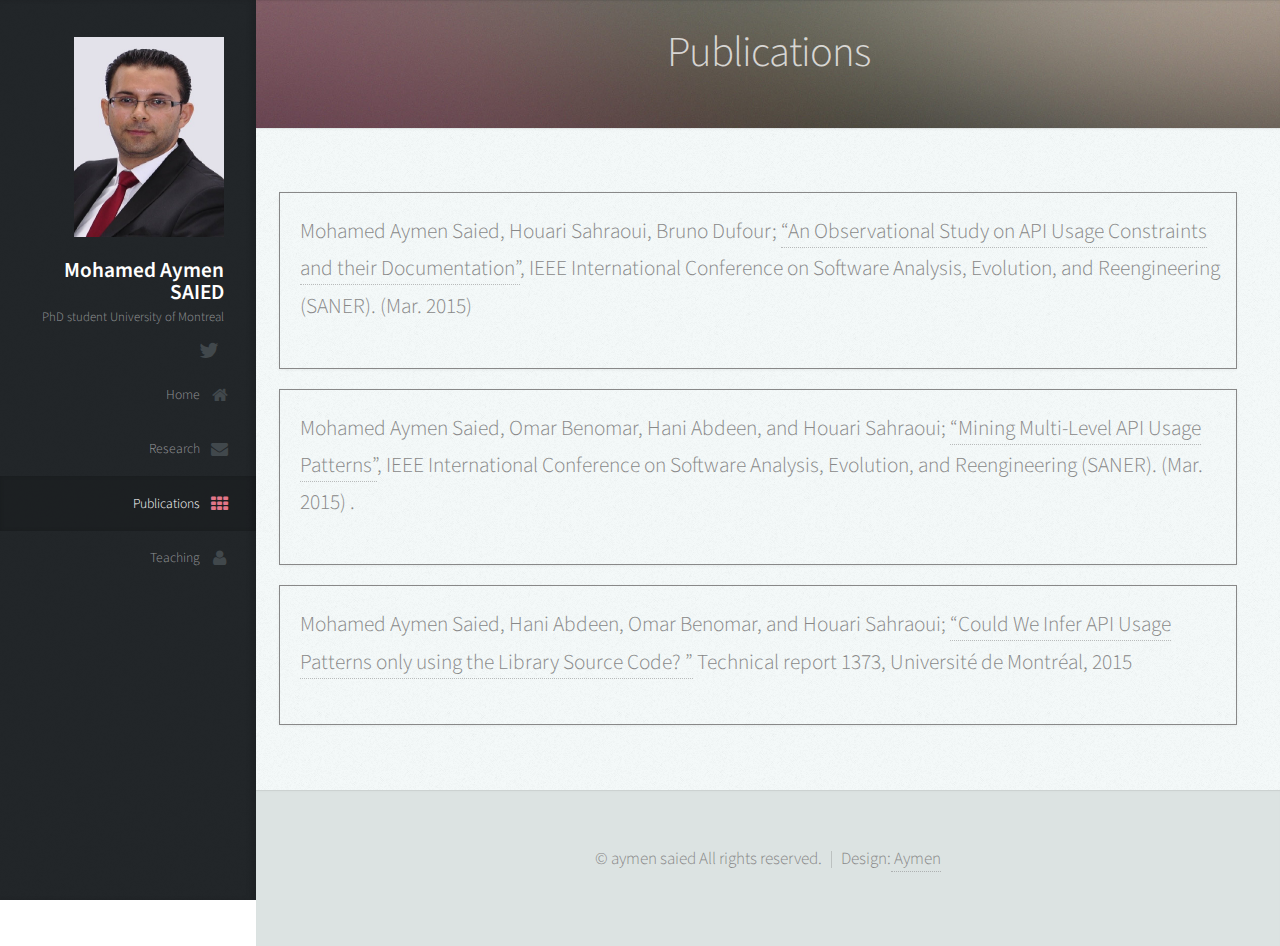
==== publications.html @ fec2c0a1 "test web v1" ====
<!DOCTYPE HTML>
<html>
	<head>
		<title>Mohamed Aymen SAIED</title>
		<meta http-equiv="content-type" content="text/html; charset=utf-8" />
		<meta name="description" content="" />
		<meta name="keywords" content="" />
		<!--[if lte IE 8]><script src="css/ie/html5shiv.js"></script><![endif]-->
		<script src="js/jquery.min.js"></script>
		<script src="js/jquery.scrolly.min.js"></script>
		<script src="js/jquery.scrollzer.min.js"></script>
		<script src="js/skel.min.js"></script>
		<script src="js/skel-layers.min.js"></script>
		<script src="js/init.js"></script>
		<noscript>
			<link rel="stylesheet" href="css/skel.css" />
			<link rel="stylesheet" href="css/style.css" />
			<link rel="stylesheet" href="css/style-wide.css" />
		</noscript>
		<!--[if lte IE 9]><link rel="stylesheet" href="css/ie/v9.css" /><![endif]-->
		<!--[if lte IE 8]><link rel="stylesheet" href="css/ie/v8.css" /><![endif]-->
	</head>
	<body>

		<!-- Header -->
			<div id="header" class="skel-layers-fixed">

				<div class="top">

					<!-- Logo -->
						<div id="logo">
							<div class="image avatar48"><img src="images/avatar.jpg" alt="" /></div>
							<h1 id="title">Mohamed Aymen SAIED</h1>
							<p>PhD student University of Montreal </p>
							<div style="padding-top:10px">
							<ul class="icons">
								<li style="float:right;"> <a class="icon fa-twitter" href="https://twitter.com/aymen_saied?lang=fr" target="_blank" ></a></li> 
							</ul>
							</div>
						</div>

					<!-- Nav -->

						<nav id="nav">
					
							<ul>
								<li><a href="Home.html" id="top-link" class="skel-layers-ignoreHref"><span class="icon fa-home">Home</span></a></li>
								<li><a href="research.html" id="contact-link" class="skel-layers-ignoreHref"><span class="icon fa-envelope">Research</span></a></li>
								<li><a href="publications.html" id="portfolio-link" class="active"><span class="icon fa-th">Publications</span></a></li>
								<li><a href="teaching.html" id="about-link" class="skel-layers-ignoreHref"><span class="icon fa-user">Teaching</span></a></li>

							</ul>
						</nav>
					
				</div>
				
			
			
			</div>

		<!-- Main -->
			<div id="main">

				<!-- Intro -->
					<section id="top" class="one dark cover">
						<div class="container">

							<header>
								<h2 class="alt">Publications</h2>
								</p>
							</header>
							
						</div>
					</section>
				<!-- Portfolio -->
					<section id="portfolio" class="two">
						<div class="container">
					
												
						<div class="row">	
							<article class="item" style="text-align:left">
										
								<div>
									<p>Mohamed Aymen Saied, Houari Sahraoui, Bruno Dufour; <a href="http://www-ens.iro.umontreal.ca/~saiedmoh/papers/saner15main-API-Constraints.pdf" target="_blank" >“An Observational Study on API Usage Constraints and their Documentation”</a>, IEEE International Conference on Software Analysis, Evolution, and Reengineering (SANER). (Mar. 2015)</p>
								</div>
							</article>
							<article class="item" style="text-align:left">
										
								<div>
									<p>Mohamed Aymen Saied, Omar Benomar, Hani Abdeen, and Houari Sahraoui; <a href="http://www-ens.iro.umontreal.ca/~saiedmoh/papers/saner15main-Multi-levelAPIUsagePatterns.pdf" target="_blank" >“Mining Multi-Level API Usage Patterns”</a>, IEEE International Conference on Software Analysis, Evolution, and Reengineering (SANER). (Mar. 2015) .</p>
								</div>
							</article>
							<article class="item" style="text-align:left">
										
								<div>
									<p>Mohamed Aymen Saied, Hani Abdeen, Omar Benomar, and Houari Sahraoui; <a href="http://www-ens.iro.umontreal.ca/~saiedmoh/papers/NCBUPM.pdf" target="_blank" >“Could We Infer API Usage Patterns only using the Library Source Code? ”</a> Technical report 1373, Université de Montréal, 2015</p>
								</div>
							</article>
													

						</div>

						</div>
					</section>
			
							
			</div>

<!-- Footer -->
			<div id="footer">
				
				<!-- Copyright -->
					<ul class="copyright">
						<li>&copy; aymen saied All rights reserved.</li><li>Design:<a href="http://www-etud.iro.umontreal.ca/~saiedmoh/homepage/home.html"> Aymen</a></li>
					</ul>
				
			</div>

	</body>
</html>
---- css/skel.css ----
/* Resets (http://meyerweb.com/eric/tools/css/reset/ | v2.0 | 20110126 | License: none (public domain)) */

	html,body,div,span,applet,object,iframe,h1,h2,h3,h4,h5,h6,p,blockquote,pre,a,abbr,acronym,address,big,cite,code,del,dfn,em,img,ins,kbd,q,s,samp,small,strike,strong,sub,sup,tt,var,b,u,i,center,dl,dt,dd,ol,ul,li,fieldset,form,label,legend,table,caption,tbody,tfoot,thead,tr,th,td,article,aside,canvas,details,embed,figure,figcaption,footer,header,hgroup,menu,nav,output,ruby,section,summary,time,mark,audio,video{margin:0;padding:0;border:0;font-size:100%;font:inherit;vertical-align:baseline;}article,aside,details,figcaption,figure,footer,header,hgroup,menu,nav,section{display:block;}body{line-height:1;}ol,ul{list-style:none;}blockquote,q{quotes:none;}blockquote:before,blockquote:after,q:before,q:after{content:'';content:none;}table{border-collapse:collapse;border-spacing:0;}body{-webkit-text-size-adjust:none}

/* Box Model */

	*, *:before, *:after {
		-moz-box-sizing: border-box;
		-webkit-box-sizing: border-box;
		box-sizing: border-box;
	}

/* Container */

	.container {
		margin-left: auto;
		margin-right: auto;

		/* width: (containers) */
		width: 1200px;
	}

	/* Modifiers */

		/* 125% */
			.container.\31 25\25 {
				width: 100%;

				/* max-width: (containers * 1.25) */
				max-width: 1500px;

				/* min-width: (containers) */
				min-width: 1200px;
			}

		/* 75% */
			.container.\37 5\25 {

				/* width: (containers * 0.75) */
				width: 900px;

			}

		/* 50% */
			.container.\35 0\25 {

				/* width: (containers * 0.50) */
				width: 600px;

			}

		/* 25% */
			.container.\32 5\25 {

				/* width: (containers * 0.25) */
				width: 300px;

			}

/* Grid */

	.row {
		border-bottom: solid 1px transparent;
	}

	.row > * {
		float: left;
	}

	.row:after, .row:before {
		content: '';
		display: block;
		clear: both;
		height: 0;
	}

	.row.uniform > * > :first-child {
		margin-top: 0;
	}

	.row.uniform > * > :last-child {
		margin-bottom: 0;
	}

	/* Gutters */

		/* Normal */

			.row > * {
				/* padding: (gutters.horizontal) 0 0 (gutters.vertical) */
				padding: 40px 0 0 40px;
			}

			.row {
				/* margin: -(gutters.horizontal) 0 -1px -(gutters.vertical) */
				margin: -40px 0 -1px -40px;
			}

			.row.uniform > * {
				/* padding: (gutters.vertical) 0 0 (gutters.vertical) */
				padding: 40px 0 0 40px;
			}

			.row.uniform {
				/* margin: -(gutters.vertical) 0 -1px -(gutters.vertical) */
				margin: -40px 0 -1px -40px;
			}

		/* 200% */

			.row.\32 00\25 > * {
				/* padding: (gutters.horizontal) 0 0 (gutters.vertical) */
				padding: 80px 0 0 80px;
			}

			.row.\32 00\25 {
				/* margin: -(gutters.horizontal) 0 -1px -(gutters.vertical) */
				margin: -80px 0 -1px -80px;
			}

			.row.uniform.\32 00\25 > * {
				/* padding: (gutters.vertical) 0 0 (gutters.vertical) */
				padding: 80px 0 0 80px;
			}

			.row.uniform.\32 00\25 {
				/* margin: -(gutters.vertical) 0 -1px -(gutters.vertical) */
				margin: -80px 0 -1px -80px;
			}

		/* 150% */

			.row.\31 50\25 > * {
				/* padding: (gutters.horizontal) 0 0 (gutters.vertical) */
				padding: 60px 0 0 60px;
			}

			.row.\31 50\25 {
				/* margin: -(gutters.horizontal) 0 -1px -(gutters.vertical) */
				margin: -60px 0 -1px -60px;
			}

			.row.uniform.\31 50\25 > * {
				/* padding: (gutters.vertical) 0 0 (gutters.vertical) */
				padding: 60px 0 0 60px;
			}

			.row.uniform.\31 50\25 {
				/* margin: -(gutters.vertical) 0 -1px -(gutters.vertical) */
				margin: -60px 0 -1px -60px;
			}

		/* 50% */

			.row.\35 0\25 > * {
				/* padding: (gutters.horizontal) 0 0 (gutters.vertical) */
				padding: 20px 0 0 20px;
			}

			.row.\35 0\25 {
				/* margin: -(gutters.horizontal) 0 -1px -(gutters.vertical) */
				margin: -20px 0 -1px -20px;
			}

			.row.uniform.\35 0\25 > * {
				/* padding: (gutters.vertical) 0 0 (gutters.vertical) */
				padding: 20px 0 0 20px;
			}

			.row.uniform.\35 0\25 {
				/* margin: -(gutters.vertical) 0 -1px -(gutters.vertical) */
				margin: -20px 0 -1px -20px;
			}

		/* 25% */

			.row.\32 5\25 > * {
				/* padding: (gutters.horizontal) 0 0 (gutters.vertical) */
				padding: 10px 0 0 10px;
			}

			.row.\32 5\25 {
				/* margin: -(gutters.horizontal) 0 -1px -(gutters.vertical) */
				margin: -10px 0 -1px -10px;
			}

			.row.uniform.\32 5\25 > * {
				/* padding: (gutters.vertical) 0 0 (gutters.vertical) */
				padding: 10px 0 0 10px;
			}

			.row.uniform.\32 5\25 {
				/* margin: -(gutters.vertical) 0 -1px -(gutters.vertical) */
				margin: -10px 0 -1px -10px;
			}

		/* 0% */

			.row.\30 \25 > * {
				padding: 0;
			}

			.row.\30 \25 {
				margin: 0 0 -1px 0;
			}

	/* Cells */

		.\31 2u, .\31 2u\24 { width: 100%; clear: none; margin-left: 0; }
		.\31 1u, .\31 1u\24 { width: 91.6666666667%; clear: none; margin-left: 0; }
		.\31 0u, .\31 0u\24 { width: 83.3333333333%; clear: none; margin-left: 0; }
		.\39 u, .\39 u\24 { width: 75%; clear: none; margin-left: 0; }
		.\38 u, .\38 u\24 { width: 66.6666666667%; clear: none; margin-left: 0; }
		.\37 u, .\37 u\24 { width: 58.3333333333%; clear: none; margin-left: 0; }
		.\36 u, .\36 u\24 { width: 50%; clear: none; margin-left: 0; }
		.\35 u, .\35 u\24 { width: 41.6666666667%; clear: none; margin-left: 0; }
		.\34 u, .\34 u\24 { width: 33.3333333333%; clear: none; margin-left: 0; }
		.\33 u, .\33 u\24 { width: 25%; clear: none; margin-left: 0; }
		.\32 u, .\32 u\24 { width: 16.6666666667%; clear: none; margin-left: 0; }
		.\31 u, .\31 u\24 { width: 8.3333333333%; clear: none; margin-left: 0; }

		.\31 2u\24 + *,
		.\31 1u\24 + *,
		.\31 0u\24 + *,
		.\39 u\24 + *,
		.\38 u\24 + *,
		.\37 u\24 + *,
		.\36 u\24 + *,
		.\35 u\24 + *,
		.\34 u\24 + *,
		.\33 u\24 + *,
		.\32 u\24 + *,
		.\31 u\24 + * {
			clear: left;
		}

		.\-11u { margin-left: 91.6666666667% }
		.\-10u { margin-left: 83.3333333333% }
		.\-9u { margin-left: 75% }
		.\-8u { margin-left: 66.6666666667% }
		.\-7u { margin-left: 58.3333333333% }
		.\-6u { margin-left: 50% }
		.\-5u { margin-left: 41.6666666667% }
		.\-4u { margin-left: 33.3333333333% }
		.\-3u { margin-left: 25% }
		.\-2u { margin-left: 16.6666666667% }
		.\-1u { margin-left: 8.3333333333% }
---- css/style.css ----
@charset 'UTF-8';
@import url("font-awesome.min.css");
@import url("http://fonts.googleapis.com/css?family=Source+Sans+Pro:300,300italic,400,600");

/*
	Prologue by HTML5 UP
	html5up.net | @n33co
	Free for personal and commercial use under the CCA 3.0 license (html5up.net/license)
*/

/*********************************************************************************/
/* Basic                                                                         */
/*********************************************************************************/

	body
	{
		background: #fff;
	}

		body.is-loading *
		{
			-moz-transition: none !important;
			-webkit-transition: none !important;
			-o-transition: none !important;
			-ms-transition: none !important;
			transition: none !important;
			-moz-animation: none !important;
			-webkit-animation: none !important;
			-o-animation: none !important;
			-ms-animation: none !important;
			animation: none !important;
		}

	body,input,textarea,select
	{
		font-family: 'Source Sans Pro', sans-serif;
		font-size: 19pt;
		font-weight: 300;
		line-height: 1.75em;
		color: #888;
	}

	h1,h2,h3,h4,h5,h6
	{
		font-weight: 300;
		color: #666;
		line-height: 1.5em;
	}
	
		h1 a, h2 a, h3 a, h4 a, h5 a, h6 a
		{
			color: inherit;
			text-decoration: none;
		}

		h1 strong, h2 strong, h3 strong, h4 strong, h5 strong, h6 strong
		{
			color: #333;
		}
		
		h2
		{
			font-size: 2em;
			letter-spacing: -1px;
		}
		
			h2.alt
			{
				color: #888;
			}
			
			h2.alt strong
			{
				color: #666;
			}

		h3
		{
			font-size: 1.5em;
		}

	header
	{
		margin: 0 0 2em 0;
	}

		header > p
		{
			margin: 1em 0 0 0;
		}

	footer
	{
		margin: 2em 0 0 0;
	}

	strong, b
	{
		font-weight: 300;
		color: #666;
	}
	
	em, i
	{
		font-style: italic;
	}

	a
	{
		text-decoration: none;
		color: inherit;
		border-bottom: dotted 1px rgba(128,128,128,0.5);
		-moz-transition: color 0.35s ease-in-out, border-bottom-color 0.35s ease-in-out;
		-webkit-transition: color 0.35s ease-in-out, border-bottom-color 0.35s ease-in-out;
		-o-transition: color 0.35s ease-in-out, border-bottom-color 0.35s ease-in-out;
		-ms-transition: color 0.35s ease-in-out, border-bottom-color 0.35s ease-in-out;
		transition: color 0.35s ease-in-out, border-bottom-color 0.35s ease-in-out;
		outline: 0;
	}

		a:hover
		{
			color: #E27689;
			border-bottom-color: rgba(255,255,255,0);
		}

	sub
	{
		position: relative;
		top: 0.5em;
		font-size: 0.8em;
	}
	
	sup
	{
		position: relative;
		top: -0.5em;
		font-size: 0.8em;
	}
	
	hr
	{
		border: 0;
		border-top: solid 1px #ddd;
	}
	
	blockquote
	{
		border-left: solid 0.5em #ddd;
		padding: 1em 0 1em 2em;
		font-style: italic;
	}
	
	p, ul, ol, dl, table
	{
		margin-bottom: 2em;
	}

	br.clear
	{
		clear: both;
	}

	/* Sections/Article */
	
		section,
		article
		{
			margin-bottom: 3em;
		}
		
			section > :last-child,
			article > :last-child,
			section > .container > :last-child,
			article > .container > :last-child
			{
				margin-bottom: 0;
			}

			section:last-child,
			article:last-child
			{
				margin-bottom: 0;
			}

			.row > section,
			.row > article
			{
				margin-bottom: 0;
			}

	/* Image */

		.image
		{
			display: inline-block;
			border: 0;
		}
		
			.image img
			{
				display: block;
				width: 100%;
			}
			
			.image.avatar48
			{
				width: 150px;
				height: 200px;
				background: #f00;
			}
			
				.image.avatar48 img
				{
					width: 150px;
					height: 200px;
				}

			.image.fit
			{
				display: block;
				width: 100%;
			}
			
			.image.featured
			{
				display: block;
				width: 100%;
				height: 30%;
				margin: 0 0 2em 0;
			}
			
			.image.left
			{
				float: left;
				margin: 0 2em 2em 0;
			}
			
			.image.centered
			{
				display: block;
				margin: 0 0 2em 0;
			}

				.image.centered img
				{
					margin: 0 auto;
					width: auto;
				}

	/* List */

		ul
		{
		}

			ul.default
			{
				list-style: disc;
				padding-left: 1em;
			}
			
				ul.default li
				{
					padding-left: 0.5em;
				}		

			ul.icons
			{
				cursor: default;
			}	
			
				ul.icons li
				{
					display: inline-block;
				}
				
					ul.icons a
					{
						display: inline-block;
						width: 2em;
						height: 2em;
						line-height: 2em;
						text-align: center;
						border: 0;
					}

		ol
		{
		}
		
			ol.default
			{
				list-style: decimal;
				padding-left: 1.25em;
			}

				ol.default li
				{
					padding-left: 0.25em;
				}

	/* Form */

		form
		{
		}
		
			form label
			{
				display: block;
				text-align: left;
				margin-bottom: 0.5em;
			}
		
			form input[type="text"],
			form input[type="email"],
			form input[type="password"],
			form select,
			form textarea
			{
				position: relative;
				-webkit-appearance: none;
				display: block;
				border: 0;
				outline: 0;
				background: #fff;
				background: rgba(255,255,255,0.75);
				width: 100%;
				border-radius: 0.35em;
				padding: 0.75em 1em 0.75em 1em;
				box-shadow: inset 0 0.1em 0.1em 0 rgba(0,0,0,0.05);
				border: solid 1px rgba(0,0,0,0.15);
				-moz-transition: all 0.35s ease-in-out;
				-webkit-transition: all 0.35s ease-in-out;
				-o-transition: all 0.35s ease-in-out;
				-ms-transition: all 0.35s ease-in-out;
				transition: all 0.35s ease-in-out;
			}

				form input[type="text"],
				form input[type="email"],
				form input[type="password"],
				form select
				{
					line-height: 1.25em;
				}

				form input[type="text"]:focus,
				form input[type="email"]:focus,
				form input[type="password"]:focus,
				form select:focus,
				form textarea:focus
				{
					box-shadow: 0 0 2px 1px #8ebebc;
					background: #fff;
				}
				
				form textarea
				{
					min-height: 14em;
				}

				form .formerize-placeholder
				{
					color: #555 !important;
				}

				form ::-webkit-input-placeholder
				{
					color: #555 !important;
				}

				form :-moz-placeholder
				{
					color: #555 !important;
				}

				form ::-moz-placeholder
				{
					color: #555 !important;
				}

				form :-ms-input-placeholder
				{
					color: #555 !important;
				}

				form ::-moz-focus-inner
				{
					border: 0;
				}
			
	/* Table */
	
		table
		{
			width: 100%;
		}
		
			table.default
			{
				width: 100%;
				text-align: left;
			}
			
				table.default tbody tr:nth-child(2n+2)
				{
					background: #f4f4f4;
				}
				
				table.default td
				{
					padding: 0.5em 1em 0.5em 1em;
				}
				
				table.default th
				{
					text-align: left;
					padding: 0.5em 1em 0.5em 1em;
					color: #fff;
					background: #222729 url('images/overlay.png');
				}
			
				table.default thead
				{
					background: #444;
					color: #fff;
				}
				
				table.default tfoot
				{
					background: #eee;
				}
				
				table.default tbody
				{
				}

	/* Button */
		
		input[type="button"],
		input[type="submit"],
		input[type="reset"],
		.button
		{
			position: relative;
			display: inline-block;
			border-radius: 0.35em;
			color: #fff !important;
			text-decoration: none;
			padding: 0.2em 1.5em 0.2em 1.5em;
			background-color: #8ebebc;
			border: 0;
			cursor: pointer;
			background-image: -moz-linear-gradient(top, rgba(0,0,0,0), rgba(0,0,0,0.15)), url('images/overlay.png');
			background-image: -webkit-linear-gradient(top, rgba(0,0,0,0), rgba(0,0,0,0.15)), url('images/overlay.png');
			background-image: -o-linear-gradient(top, rgba(0,0,0,0), rgba(0,0,0,0.15)), url('images/overlay.png');
			background-image: -ms-linear-gradient(top, rgba(0,0,0,0), rgba(0,0,0,0.15)), url('images/overlay.png');
			background-image: linear-gradient(top, rgba(0,0,0,0), rgba(0,0,0,0.15)), url('images/overlay.png');			
			-moz-transition: background-color 0.35s ease-in-out;
			-webkit-transition: background-color 0.35s ease-in-out;
			-o-transition: background-color 0.35s ease-in-out;
			-ms-transition: background-color 0.35s ease-in-out;
			transition: background-color 0.35s ease-in-out;
		}

			input[type="button"]:hover,
			input[type="submit"]:hover,
			input[type="reset"]:hover,
			.button:hover
			{
				background-color: #9ececc;
			}
			
			input[type="button"]:active,
			input[type="submit"]:active,
			input[type="reset"]:active,
			.button:active
			{
				background-color: #7eaeac;
			}
		
	/* Item */
	
		.item
		{
			box-shadow: 0 0.05em 0.15em 0 rgba(0,0,0,0.05);
			margin-bottom: 40px;
		}
		
			.item header
			{
				background: #fff;
				margin: 0;
				padding: 1em 0 1em 0;
				font-size: 0.8em;
			}

				.item header h3
				{
					font-size: 1em;
				}

/*********************************************************************************/
/* Icons                                                                         */
/*********************************************************************************/

	.icon {
		text-decoration: none;
	}

		.icon:before {
			display: inline-block;
			font-family: FontAwesome;
			font-size: 1.25em;
			text-decoration: none;
			font-style: normal;
			font-weight: normal;
			line-height: 1;
			-webkit-font-smoothing:antialiased;
			-moz-osx-font-smoothing:grayscale;
		}
		
		.icon > .label {
			display: none;
		}

/*********************************************************************************/
/* Header                                                                        */
/*********************************************************************************/
	
	#header
	{
		position: fixed;
		top: 0;
		left: 0;
		width: 375px;
		height: 100%;
		color: #fff;
		background: #222629 url('images/overlay.png');
		box-shadow: inset -0.25em 0 0.25em 0 rgba(0,0,0,0.1);
		text-align: right;
	}
	
		#header .top
		{
			position: absolute;
			left: 0;
			top: 0;
			width: 100%;
		}
	
		#header .bottom
		{
			position: absolute;
			left: 0;
			bottom: 0;
			width: 100%;
		}

		#header .icons
		{
			font-size: 0.8em;
			margin: 0 0 1em 0;
			text-align: center;
		}
		
			#header .icons a
			{
				color: #41484c;
				-moz-transition: color 0.35s ease-in-out;
				-webkit-transition: color 0.35s ease-in-out;
				-o-transition: color 0.35s ease-in-out;
				-ms-transition: color 0.35s ease-in-out;
				transition: color 0.35s ease-in-out;
			}
			
				#header .icons a:hover
				{
					color: #fff;
				}

	#logo
	{
		position: relative;
		margin: 1.75em 1.5em 1.5em 1.5em;
		min-height: 48px;
		cursor: default;
	}
	
		#logo h1
		{
			position: relative;
			color: #fff;
			font-weight: 600;
			font-size: 1em;
			line-height: 1em;
		}
	
		#logo p
		{
			position: relative;
			display: block;
			font-size: 0.6em;
			color: rgba(255,255,255,0.5);
			line-height: 1.25em;
			margin: 0.5em 0 0 0;
		}
		
		#logo .image
		{
			left: 0;
			top: 0;
		}
	
	#nav
	{
	}
	
		#nav ul
		{
		}
		
			#nav ul li
			{
			}
			
				#nav ul li a
				{
					display: block;
					padding: 0.5em 1.5em 0.5em 1.5em;
					color: rgba(255,255,255,0.5);
					text-decoration: none;
					outline: 0;
					border: 0;
					-moz-transition: none;
					-webkit-transition: none;
					-o-transition: none;
					-ms-transition: none;
					transition: none;
				}
				
					#nav ul li a span
					{
						position: relative;
						display: block;
						font-size: 0.8em;
					}
					
						#nav ul li a span:before
						{
							position: absolute;
							left: 0;
							color: #41484c;
							text-align: center;
							width: 1.25em;
							line-height: 1.75em;
						}

					#nav ul li a.active
					{
						background: rgba(0,0,0,0.15);
						box-shadow: inset 0 0 0.25em 0 rgba(0,0,0,0.125);
						color: #fff;
					}

						#nav ul li a.active span
						{
						}

							#nav ul li a.active span:before
							{
								color: #e27689;
							}

/*********************************************************************************/
/* Footer                                                                        */
/*********************************************************************************/
	
	#footer
	{
		margin-left: 375px;
		text-align: center;
		background-color: #dce3e2;
		padding: 3em 0 4em 0;
		box-shadow: inset 0 1px 0 0 rgba(0,0,0,0.05), inset 0 0.1em 0.1em 0 rgba(0,0,0,0.025);
		font-size: 0.8em;
	}

		#footer .copyright
		{
			cursor: default;
			margin: 0;
		}
			
			#footer .copyright li
			{
				display: inline-block;
				line-height: 1em;
				border-left: solid 1px rgba(128,128,128,0.35);
				padding: 0 0 0 0.5em;
				margin: 0 0 0 0.5em;
			}
			
			#footer .copyright li:first-child
			{
				border-left: 0;
				padding-left: 0;
				margin-left: 0;
			}

/*********************************************************************************/
/* Main                                                                          */
/*********************************************************************************/

	#main
	{
		margin-left: 375px;
	}
	
		#main > section
		{
			margin: 0;
			overflow: hidden;
			padding: 4em 0;
			box-shadow: inset 0 1px 0 0 rgba(0,0,0,0.05), inset 0 0.1em 0.1em 0 rgba(0,0,0,0.025);
			text-align: center;
			background-image: url('images/overlay.png');
		}

			#main > section.dark
			{
				color: #ddd;
				color: rgba(255,255,255,0.75);
			}

				#main > section.dark h2,
				#main > section.dark h3,
				#main > section.dark h4,
				#main > section.dark h5,
				#main > section.dark h6
				{
					color: inherit;
				}

				#main > section.dark strong,
				#main > section.dark a
				{
					color: #fff;
					border-color: inherit;
				}

					#main > section.dark a:hover
					{
						border-bottom-color: rgba(255,255,255,0);
					}

			#main > section.cover
			{
				padding: 6em 0;
				background-size: cover;
				background-position: center center;
			}
		
			#main > section.one
			{
				background-color: #81918E;
				background-image: url('../images/banner.jpg');
			}

			#main > section.two
			{
				background-color: #f5fafa;
			}
		
			#main > section.three
			{
				background-color: #ecf1f1;
			}
		
			#main > section.four
			{
				background-color: #e8edec;
			}
---- css/style-wide.css ----
/*
	Prologue by HTML5 UP
	html5up.net | @n33co
	Free for personal and commercial use under the CCA 3.0 license (html5up.net/license)
*/

/*********************************************************************************/
/* Basic                                                                         */
/*********************************************************************************/

	body,input,textarea,select
	{
		font-size: 17pt;
	}
	
/*********************************************************************************/
/* Header                                                                        */
/*********************************************************************************/

	#header
	{
		width: 300px;
	}
	
/*********************************************************************************/
/* Footer                                                                        */
/*********************************************************************************/

	#footer
	{
		margin-left: 300px;
	}
	
/*********************************************************************************/
/* Main                                                                          */
/*********************************************************************************/

	#main
	{
		margin-left: 300px;
	}
---- css/ie/v9.css ----
/*
	Prologue by HTML5 UP
	html5up.net | @n33co
	Free for personal and commercial use under the CCA 3.0 license (html5up.net/license)
*/

/*********************************************************************************/
/* Basic                                                                         */
/*********************************************************************************/

	/* Button */
		
		input[type="button"],
		input[type="submit"],
		input[type="reset"],
		.button
		{
			background-image: url('images/grad0-15.svg');
		}
---- css/ie/v8.css ----
/*
	Prologue by HTML5 UP
	html5up.net | @n33co
	Free for personal and commercial use under the CCA 3.0 license (html5up.net/license)
*/

/*********************************************************************************/
/* Basic                                                                         */
/*********************************************************************************/

	/* Section/Article */

		section,
		article
		{
		}
		
			section > .last-child,
			article > .last-child
			{
				margin-bottom: 0;
			}

			section.last-child,
			article.last-child
			{
				margin-bottom: 0;
			}

	/* Form */

		form
		{
		}
		
			form input[type="text"],
			form input[type="email"],
			form input[type="password"],
			form select,
			form textarea
			{
				-ms-behavior: url('css/ie/PIE.htc');
			}
			
	/* Button */
		
		input[type="button"],
		input[type="submit"],
		input[type="reset"],
		.button
		{
			-ms-behavior: url('css/ie/PIE.htc');
		}

/*********************************************************************************/
/* Header                                                                        */
/*********************************************************************************/

	#nav
	{
	}
	
		#nav ul
		{
		}
		
			#nav ul li
			{
			}
			
				#nav ul li a
				{
					color: #888;
				}

					#nav ul li a.active
					{
						background: #1C2022;
					}

/*********************************************************************************/
/* Main                                                                          */
/*********************************************************************************/

	#main
	{
	}

		#main > section
		{
		}
		
			#main > section.cover
			{
				background-position: auto;
				-ms-behavior: url('css/ie/backgroundsize.min.htc');
			}

/*********************************************************************************/
/* Side Panel                                                                    */
/*********************************************************************************/

	#sidePanelToggle
	{
	}
	
		#sidePanelToggle .toggle
		{
			background-color: #888;
		}
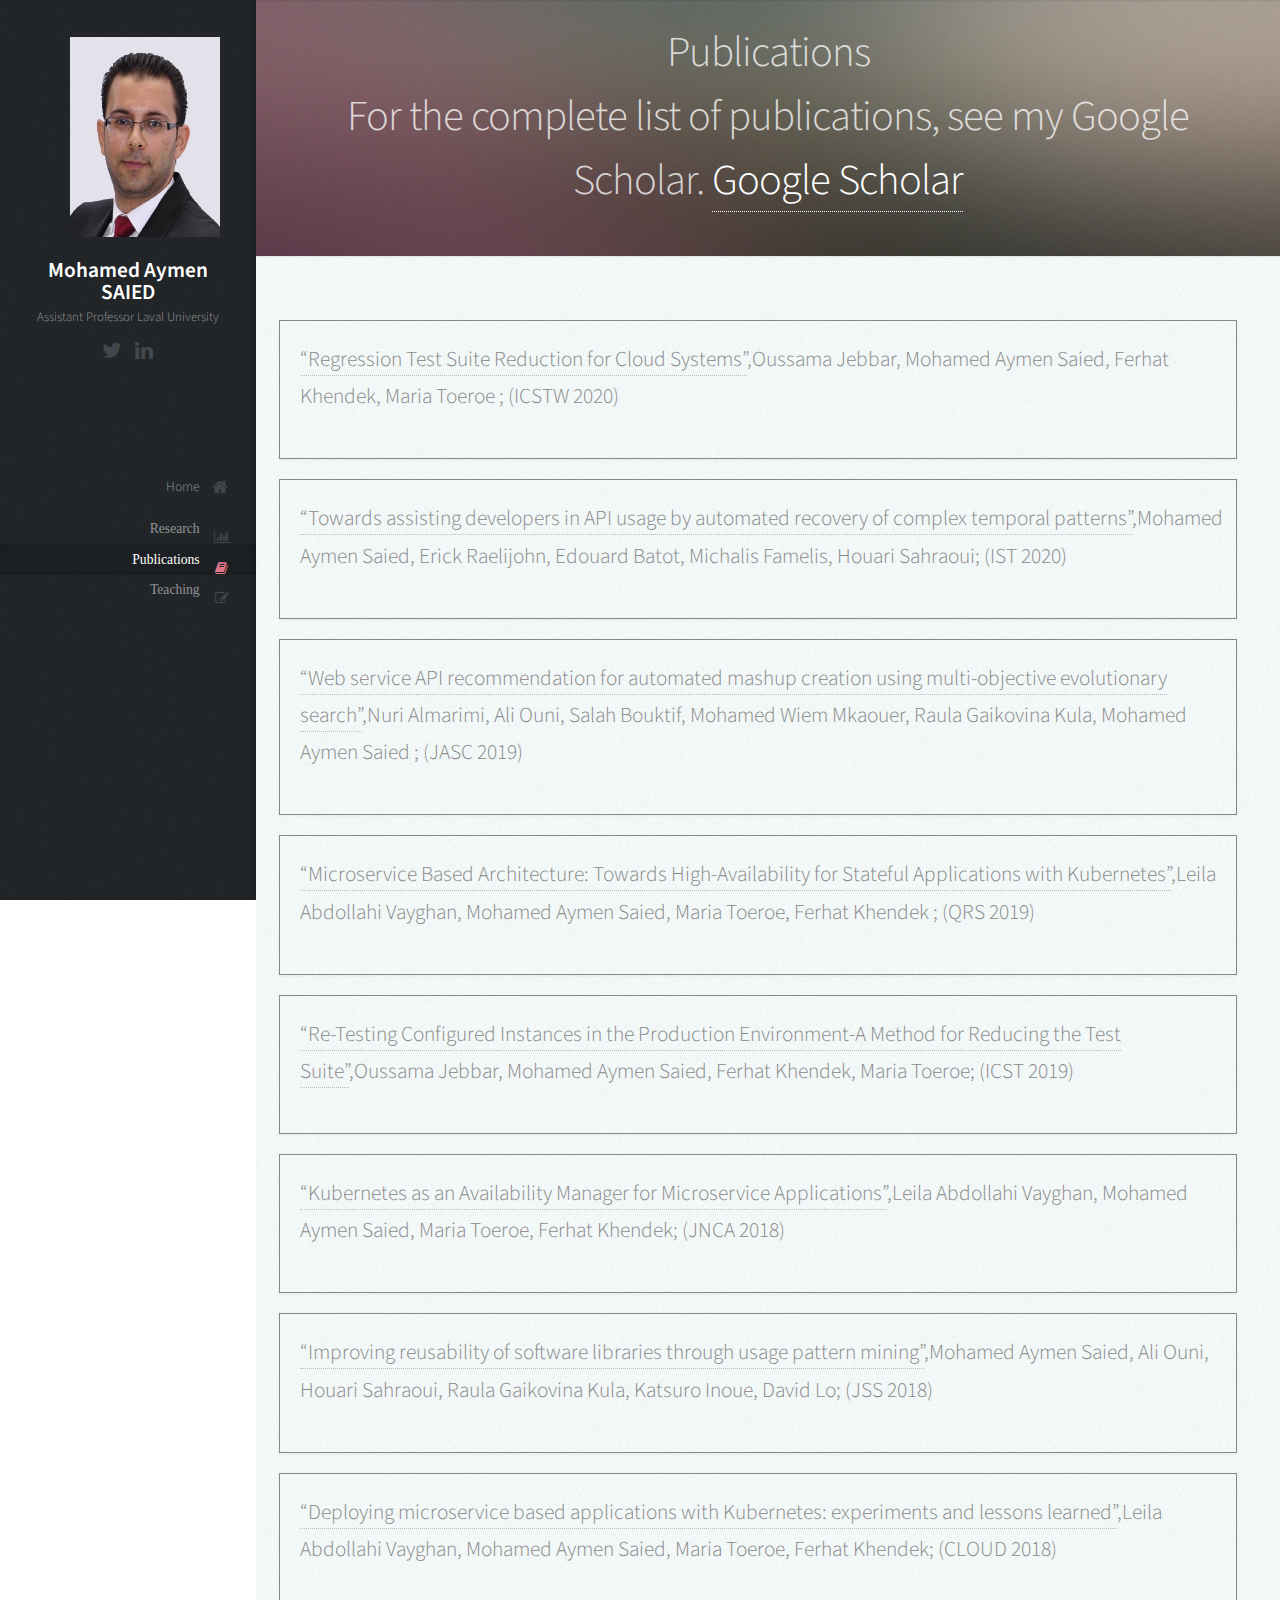
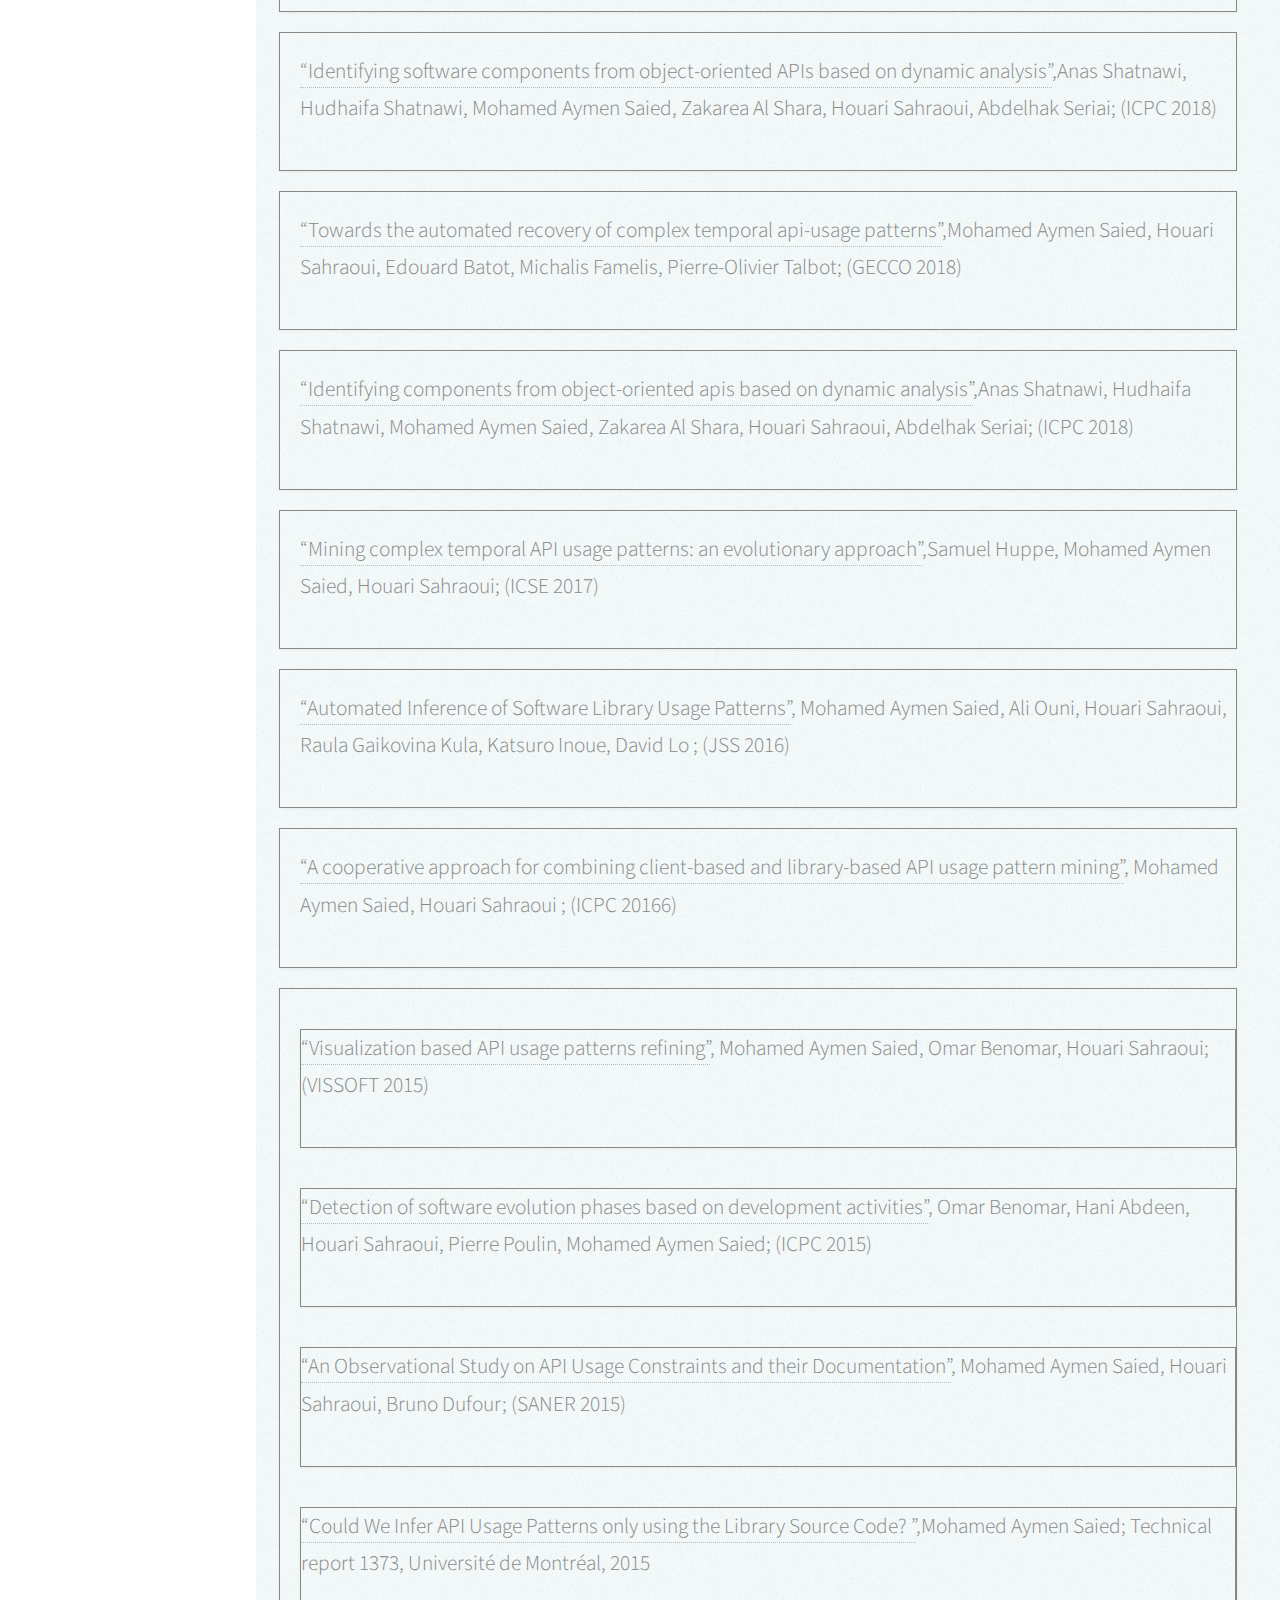
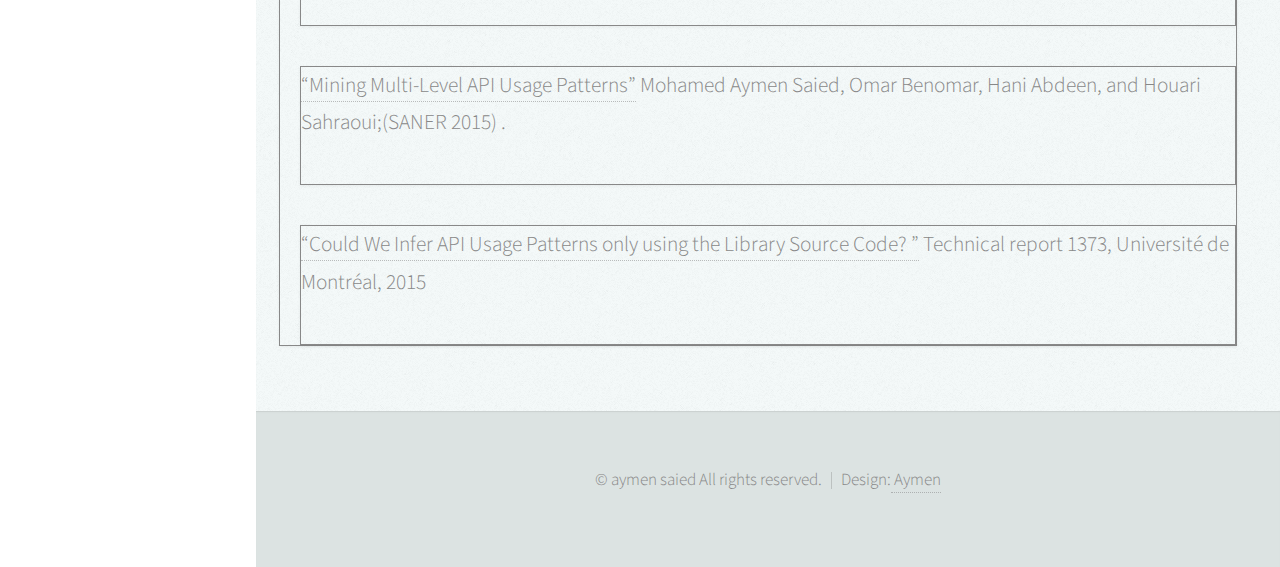
==== commit 6f405b71: "Add files via upload" ====
--- a/publications.html
+++ b/publications.html
@@ -1,120 +1,251 @@
-<!DOCTYPE HTML>
-<html>
-	<head>
-		<title>Mohamed Aymen SAIED</title>
-		<meta http-equiv="content-type" content="text/html; charset=utf-8" />
-		<meta name="description" content="" />
-		<meta name="keywords" content="" />
-		<!--[if lte IE 8]><script src="css/ie/html5shiv.js"></script><![endif]-->
-		<script src="js/jquery.min.js"></script>
-		<script src="js/jquery.scrolly.min.js"></script>
-		<script src="js/jquery.scrollzer.min.js"></script>
-		<script src="js/skel.min.js"></script>
-		<script src="js/skel-layers.min.js"></script>
-		<script src="js/init.js"></script>
-		<noscript>
-			<link rel="stylesheet" href="css/skel.css" />
-			<link rel="stylesheet" href="css/style.css" />
-			<link rel="stylesheet" href="css/style-wide.css" />
-		</noscript>
-		<!--[if lte IE 9]><link rel="stylesheet" href="css/ie/v9.css" /><![endif]-->
-		<!--[if lte IE 8]><link rel="stylesheet" href="css/ie/v8.css" /><![endif]-->
-	</head>
-	<body>
-
-		<!-- Header -->
-			<div id="header" class="skel-layers-fixed">
-
-				<div class="top">
-
-					<!-- Logo -->
-						<div id="logo">
-							<div class="image avatar48"><img src="images/avatar.jpg" alt="" /></div>
-							<h1 id="title">Mohamed Aymen SAIED</h1>
-							<p>PhD student University of Montreal </p>
-							<div style="padding-top:10px">
-							<ul class="icons">
-								<li style="float:right;"> <a class="icon fa-twitter" href="https://twitter.com/aymen_saied?lang=fr" target="_blank" ></a></li> 
-							</ul>
-							</div>
-						</div>
-
-					<!-- Nav -->
-
-						<nav id="nav">
-					
-							<ul>
-								<li><a href="Home.html" id="top-link" class="skel-layers-ignoreHref"><span class="icon fa-home">Home</span></a></li>
-								<li><a href="research.html" id="contact-link" class="skel-layers-ignoreHref"><span class="icon fa-envelope">Research</span></a></li>
-								<li><a href="publications.html" id="portfolio-link" class="active"><span class="icon fa-th">Publications</span></a></li>
-								<li><a href="teaching.html" id="about-link" class="skel-layers-ignoreHref"><span class="icon fa-user">Teaching</span></a></li>
-
-							</ul>
-						</nav>
-					
-				</div>
-				
-			
-			
-			</div>
-
-		<!-- Main -->
-			<div id="main">
-
-				<!-- Intro -->
-					<section id="top" class="one dark cover">
-						<div class="container">
-
-							<header>
-								<h2 class="alt">Publications</h2>
-								</p>
-							</header>
-							
-						</div>
-					</section>
-				<!-- Portfolio -->
-					<section id="portfolio" class="two">
-						<div class="container">
-					
-												
-						<div class="row">	
-							<article class="item" style="text-align:left">
-										
-								<div>
-									<p>Mohamed Aymen Saied, Houari Sahraoui, Bruno Dufour; <a href="http://www-ens.iro.umontreal.ca/~saiedmoh/papers/saner15main-API-Constraints.pdf" target="_blank" >“An Observational Study on API Usage Constraints and their Documentation”</a>, IEEE International Conference on Software Analysis, Evolution, and Reengineering (SANER). (Mar. 2015)</p>
-								</div>
-							</article>
-							<article class="item" style="text-align:left">
-										
-								<div>
-									<p>Mohamed Aymen Saied, Omar Benomar, Hani Abdeen, and Houari Sahraoui; <a href="http://www-ens.iro.umontreal.ca/~saiedmoh/papers/saner15main-Multi-levelAPIUsagePatterns.pdf" target="_blank" >“Mining Multi-Level API Usage Patterns”</a>, IEEE International Conference on Software Analysis, Evolution, and Reengineering (SANER). (Mar. 2015) .</p>
-								</div>
-							</article>
-							<article class="item" style="text-align:left">
-										
-								<div>
-									<p>Mohamed Aymen Saied, Hani Abdeen, Omar Benomar, and Houari Sahraoui; <a href="http://www-ens.iro.umontreal.ca/~saiedmoh/papers/NCBUPM.pdf" target="_blank" >“Could We Infer API Usage Patterns only using the Library Source Code? ”</a> Technical report 1373, Université de Montréal, 2015</p>
-								</div>
-							</article>
-													
-
-						</div>
-
-						</div>
-					</section>
-			
-							
-			</div>
-
-<!-- Footer -->
-			<div id="footer">
-				
-				<!-- Copyright -->
-					<ul class="copyright">
-						<li>&copy; aymen saied All rights reserved.</li><li>Design:<a href="http://www-etud.iro.umontreal.ca/~saiedmoh/homepage/home.html"> Aymen</a></li>
-					</ul>
-				
-			</div>
-
-	</body>
+<!DOCTYPE HTML>
+<html>
+	<head>
+		<title>Mohamed Aymen SAIED</title>
+		<meta http-equiv="content-type" content="text/html; charset=utf-8" />
+		<meta name="description" content="" />
+		<meta name="keywords" content="" />
+		<!--[if lte IE 8]><script src="css/ie/html5shiv.js"></script><![endif]-->
+		<script src="js/jquery.min.js"></script>
+		<script src="js/jquery.scrolly.min.js"></script>
+		<script src="js/jquery.scrollzer.min.js"></script>
+		<script src="js/skel.min.js"></script>
+		<script src="js/skel-layers.min.js"></script>
+		<script src="js/init.js"></script>
+		<noscript>
+			<link rel="stylesheet" href="css/skel.css" />
+			<link rel="stylesheet" href="css/style.css" />
+			<link rel="stylesheet" href="css/style-wide.css" />
+		</noscript>
+		<!--[if lte IE 9]><link rel="stylesheet" href="css/ie/v9.css" /><![endif]-->
+		<!--[if lte IE 8]><link rel="stylesheet" href="css/ie/v8.css" /><![endif]-->
+	</head>
+	<body>
+
+		<!-- Header -->
+			<div id="header" class="skel-layers-fixed">
+
+				<div class="top">
+
+					<!-- Logo -->
+						<div id="logo">
+							<div class="image avatar48" style="background-image: url(images/avatar.jpg); margin-left: 20%; margin-right: 20%;background-size: cover;"></div>
+							<div style="text-align: center;"><h1 id="title">Mohamed Aymen SAIED</h1>
+							<p>Assistant Professor  Laval University  </p></div>
+							<div style="padding-top:10px">
+							<ul class="icons">
+								<li > <a class="icon fa-twitter" href="https://twitter.com/aymen_saied?lang=fr" target="_blank"  ></a></li>
+								<li > <a class="icon fa-linkedin" href="https://www.linkedin.com/profile/public-profile-settings?trk=prof-edit-edit-public_profile" target="_blank"  ></a></li>
+							</ul>
+							</div>
+							<br>
+						</div>
+
+					<!-- Nav -->
+
+						<nav id="nav">
+
+							<ul>
+								<li><a href="index.html" id="top-link" class="skel-layers-ignoreHref"><span class="icon fa-home">Home</span></a></li>
+								<li><a href="research.html" id="contact-link" class="skel-layers-ignoreHref"><span class="fa fa-bar-chart" aria-hidden="true">Research</span></a></li>
+								<li><a href="publications.html" id="portfolio-link" class="active"><span class="fa fa-book">Publications</span></a></li>
+								<li><a href="teaching.html" id="about-link" class="skel-layers-ignoreHref"><span class="fa fa-pencil-square-o">Teaching</span></a></li>
+
+							</ul>
+						</nav>
+
+				</div>
+
+
+
+			</div>
+
+		<!-- Main -->
+			<div id="main">
+
+				<!-- Intro -->
+					<section id="top" class="one dark cover">
+						<div class="container">
+
+							<header>
+								<h2 class="alt">Publications</h2>
+								<h2 class="alt">For the complete list of publications, see my Google Scholar. <a href="https://scholar.google.ca/citations?user=KxON99YAAAAJ&hl=en" target="_blank" >Google Scholar</a></h2>
+								</p>
+							</header>
+
+						</div>
+					</section>
+				<!-- Portfolio -->
+					<section id="portfolio" class="two">
+						<div class="container">
+
+
+						<div class="row">
+						
+						<article class="item" style="text-align:left">
+
+								<div>
+									<p><a href="https://ieeexplore.ieee.org/abstract/document/9155903" >“Regression Test Suite Reduction for Cloud Systems”</a>,Oussama Jebbar, Mohamed Aymen Saied, Ferhat Khendek, Maria Toeroe
+;  (ICSTW 2020)</p>
+							</div>
+							</article>
+						
+						<article class="item" style="text-align:left">
+
+								<div>
+									<p><a href="https://www.sciencedirect.com/science/article/abs/pii/S0950584918301642" >“Towards assisting developers in API usage by automated recovery of complex temporal patterns”</a>,Mohamed Aymen Saied, Erick Raelijohn, Edouard Batot, Michalis Famelis, Houari Sahraoui;  (IST 2020)</p>
+							</div>
+							</article>
+							
+							
+						<article class="item" style="text-align:left">
+
+								<div>
+									<p><a href="https://www.sciencedirect.com/science/article/abs/pii/S1568494619306118" >“Web service API recommendation for automated mashup creation using multi-objective evolutionary search”</a>,Nuri Almarimi, Ali Ouni, Salah Bouktif, Mohamed Wiem Mkaouer, Raula Gaikovina Kula, Mohamed Aymen Saied
+
+;  (JASC 2019)</p>
+								</div>
+							</article>
+						<article class="item" style="text-align:left">
+
+								<div>
+									<p><a href="https://ieeexplore.ieee.org/abstract/document/8854724" >“Microservice Based Architecture: Towards High-Availability for Stateful Applications with Kubernetes”</a>,Leila Abdollahi Vayghan, Mohamed Aymen Saied, Maria Toeroe, Ferhat Khendek
+;  (QRS 2019)</p>
+								</div>
+							</article>
+						<article class="item" style="text-align:left">
+
+								<div>
+									<p><a href="https://ieeexplore.ieee.org/abstract/document/873020" >“Re-Testing Configured Instances in the Production Environment-A Method for Reducing the Test Suite”</a>,Oussama Jebbar, Mohamed Aymen Saied, Ferhat Khendek, Maria Toeroe;  (ICST 2019)</p>
+								</div>
+							</article>
+						
+						<article class="item" style="text-align:left">
+
+								<div>
+									<p><a href="https://arxiv.org/abs/1901.04946" >“Kubernetes as an Availability Manager for Microservice Applications”</a>,Leila Abdollahi Vayghan, Mohamed Aymen Saied, Maria Toeroe, Ferhat Khendek;  (JNCA 2018)</p>
+								</div>
+							</article>
+						
+							<article class="item" style="text-align:left">
+
+								<div>
+									<p><a href="https://www.sciencedirect.com/science/article/abs/pii/S0164121218301699" >“Improving reusability of software libraries through usage pattern mining”</a>,Mohamed Aymen Saied, Ali Ouni, Houari Sahraoui, Raula Gaikovina Kula, Katsuro Inoue, David Lo;  (JSS 2018)</p>
+								</div>
+							</article>
+						
+						
+						<article class="item" style="text-align:left">
+
+								<div>
+									<p><a href="https://ieeexplore.ieee.org/abstract/document/8457916" >“Deploying microservice based applications with Kubernetes: experiments and lessons learned”</a>,Leila Abdollahi Vayghan, Mohamed Aymen Saied, Maria Toeroe, Ferhat Khendek;  (CLOUD 2018)</p>
+								</div>
+							</article>
+						
+						<article class="item" style="text-align:left">
+
+								<div>
+									<p><a href="https://dl.acm.org/doi/abs/10.1145/3196321.3196349" >“Identifying software components from object-oriented APIs based on dynamic analysis”</a>,Anas Shatnawi, Hudhaifa Shatnawi, Mohamed Aymen Saied, Zakarea Al Shara, Houari Sahraoui, Abdelhak Seriai;  (ICPC 2018)</p>
+								</div>
+							</article>
+							
+							<article class="item" style="text-align:left">
+
+								<div>
+									<p><a href="https://dl.acm.org/doi/abs/10.1145/3205455.3205622" >“Towards the automated recovery of complex temporal api-usage patterns”</a>,Mohamed Aymen Saied, Houari Sahraoui, Edouard Batot, Michalis Famelis, Pierre-Olivier Talbot;  (GECCO 2018)</p>
+								</div>
+							</article>
+							
+						<article class="item" style="text-align:left">
+
+								<div>
+									<p><a href="https://arxiv.org/abs/1803.06235" >“Identifying components from object-oriented apis based on dynamic analysis”</a>,Anas Shatnawi, Hudhaifa Shatnawi, Mohamed Aymen Saied, Zakarea Al Shara, Houari Sahraoui, Abdelhak Seriai;  (ICPC 2018)</p>
+								</div>
+							</article>
+							
+						<article class="item" style="text-align:left">
+
+								<div>
+									<p><a href="https://ieeexplore.ieee.org/abstract/document/7965328" >“Mining complex temporal API usage patterns: an evolutionary approach”</a>,Samuel Huppe, Mohamed Aymen Saied, Houari Sahraoui;  (ICSE 2017)</p>
+								</div>
+							</article>
+						
+						<article class="item" style="text-align:left">
+
+								<div>
+									<p><a href="https://arxiv.org/abs/1612.01626" >“Automated Inference of Software Library Usage Patterns”</a>, Mohamed Aymen Saied, Ali Ouni, Houari Sahraoui, Raula Gaikovina Kula, Katsuro Inoue, David Lo
+;  (JSS 2016)</p>
+								</div>
+							</article>
+							
+						<article class="item" style="text-align:left">
+
+								<div>
+									<p><a href="https://ieeexplore.ieee.org/abstract/document/7503717" target="_blank" >“A cooperative approach for combining client-based and library-based API usage pattern mining”</a>, Mohamed Aymen Saied, Houari Sahraoui
+;  (ICPC 20166)</p>
+								</div>
+							</article>
+							
+							<article class="item" style="text-align:left">
+
+						
+						<article class="item" style="text-align:left">
+
+								<div>
+									<p><a href="https://ieeexplore.ieee.org/abstract/document/7332428" target="_blank" >“Visualization based API usage patterns refining”</a>, Mohamed Aymen Saied, Omar Benomar, Houari Sahraoui;  (VISSOFT 2015)</p>
+								</div>
+							</article>
+							
+							<article class="item" style="text-align:left">
+
+								<div>
+									<p><a href="https://ieeexplore.ieee.org/abstract/document/7181429" target="_blank" >“Detection of software evolution phases based on development activities”</a>, Omar Benomar, Hani Abdeen, Houari Sahraoui, Pierre Poulin, Mohamed Aymen Saied;  (ICPC 2015)</p>
+								</div>
+							</article>
+						
+							<article class="item" style="text-align:left">
+
+								<div>
+									<p><a href="https://ieeexplore.ieee.org/abstract/document/7081813" target="_blank" >“An Observational Study on API Usage Constraints and their Documentation”</a>, Mohamed Aymen Saied, Houari Sahraoui, Bruno Dufour;  (SANER 2015)</p>
+								</div>
+							</article>
+							<article class="item" style="text-align:left">
+
+								<div>
+									<p> <a href="https://ieeexplore.ieee.org/abstract/document/7181434" target="_blank" >“Could We Infer API Usage Patterns only using the Library Source Code? ”</a>,Mohamed Aymen Saied; Technical report 1373, Université de Montréal, 2015</p>
+								</div>
+							</article>
+							<article class="item" style="text-align:left">
+
+								<div>
+									<p> <a href="https://ieeexplore.ieee.org/abstract/document/7081812" target="_blank" >“Mining Multi-Level API Usage Patterns”</a> Mohamed Aymen Saied, Omar Benomar, Hani Abdeen, and Houari Sahraoui;(SANER 2015) .</p>
+								</div>
+							</article>
+							<article class="item" style="text-align:left">
+
+								<div>
+									<p> <a href="http://www-ens.iro.umontreal.ca/~saiedmoh/papers/NCBUPM.pdf" target="_blank" >“Could We Infer API Usage Patterns only using the Library Source Code? ”</a> Technical report 1373, Université de Montréal, 2015</p>
+								</div>
+							</article>
+
+
+						</div>
+
+						</div>
+					</section>
+
+
+			</div>
+
+<!-- Footer -->
+			<div id="footer">
+
+				<!-- Copyright -->
+					<ul class="copyright">
+						<li>&copy; aymen saied All rights reserved.</li><li>Design:<a href="https://saiedmoh.github.io/"> Aymen</a></li>
+					</ul>
+
+			</div>
+
+	</body>
 </html>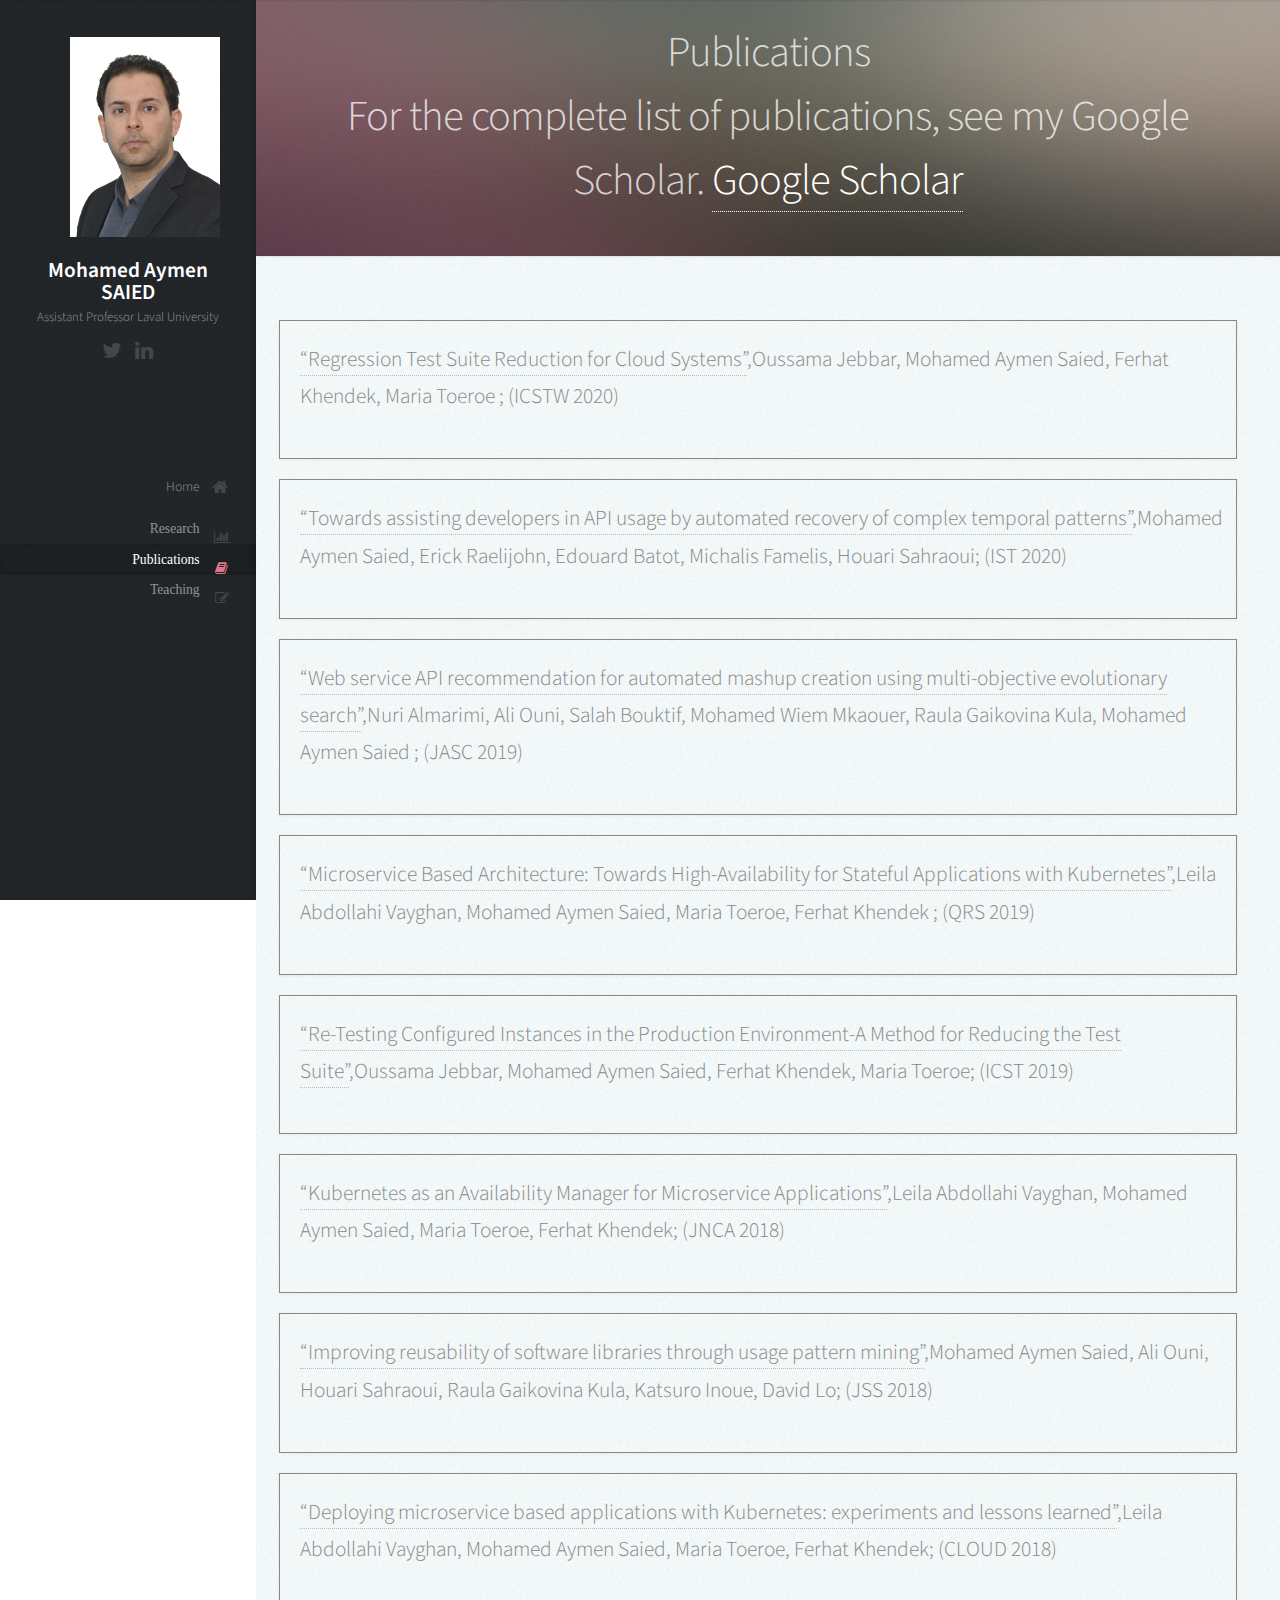
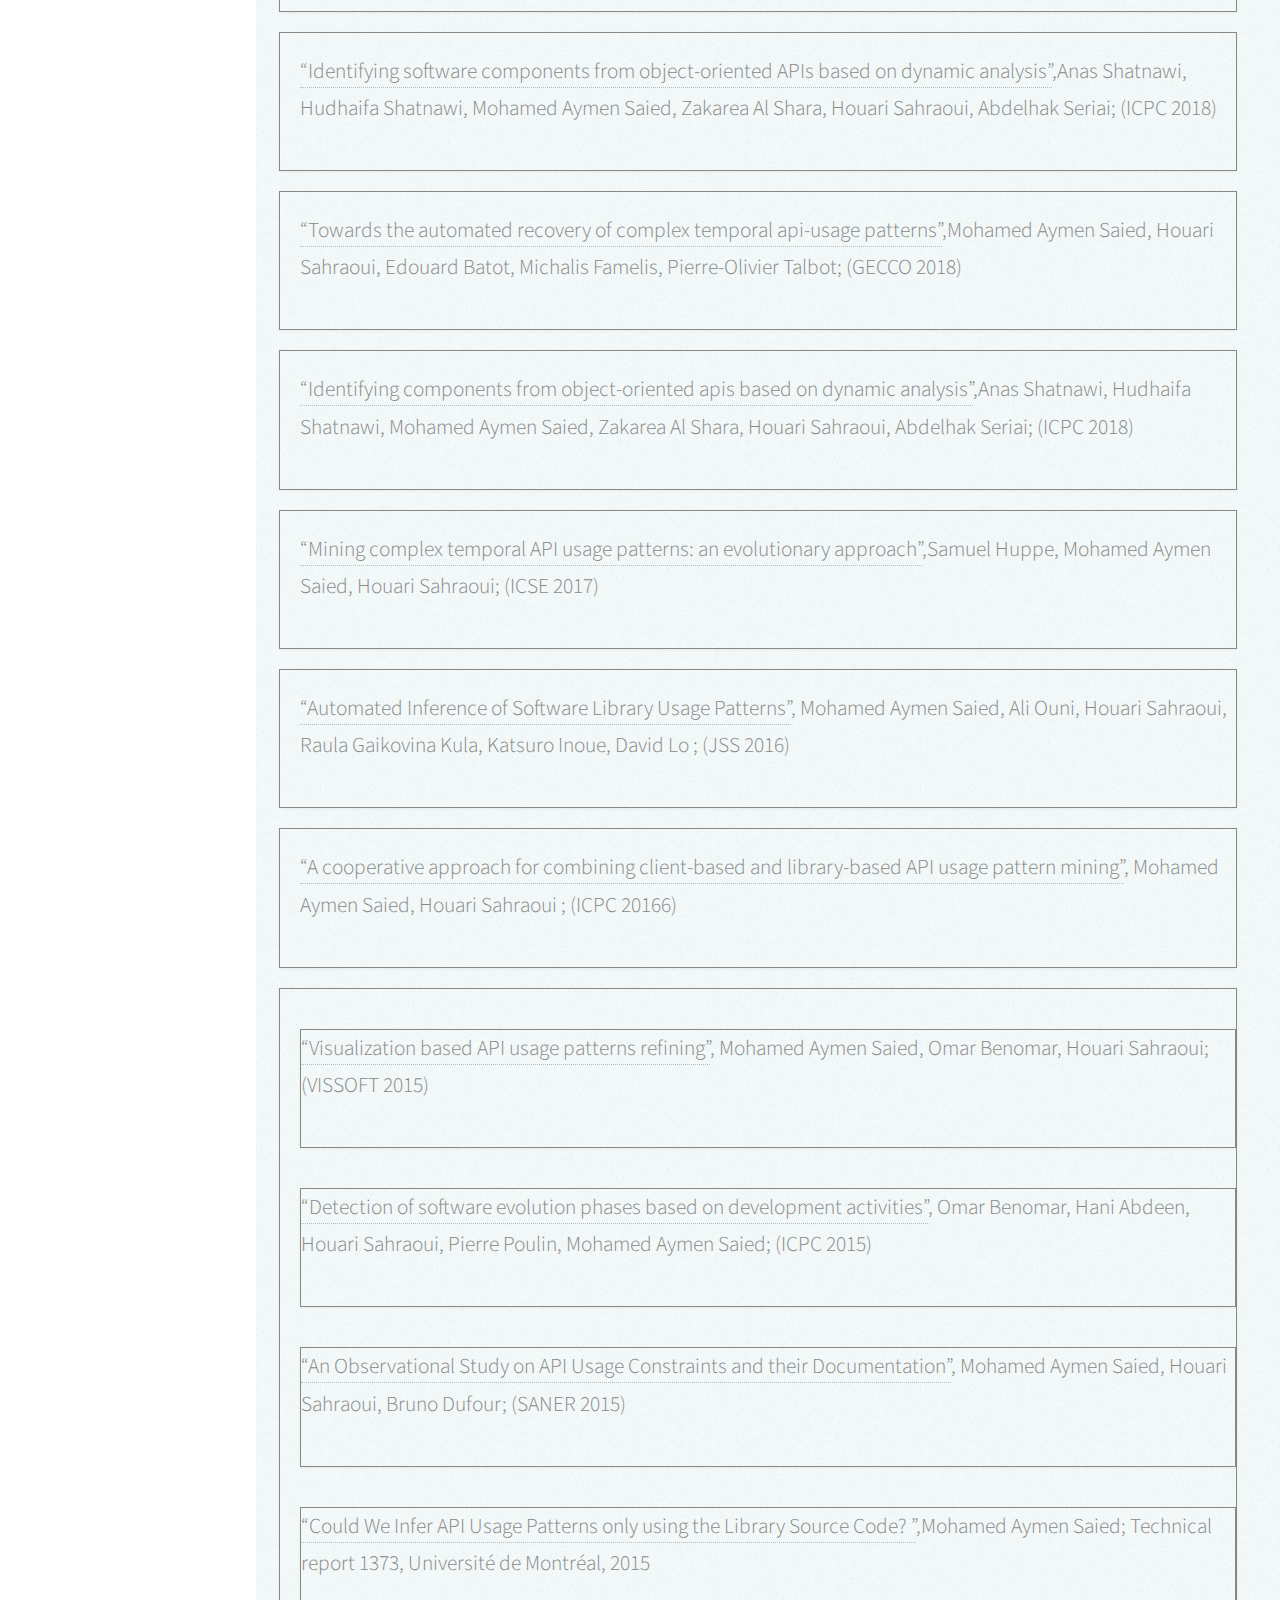
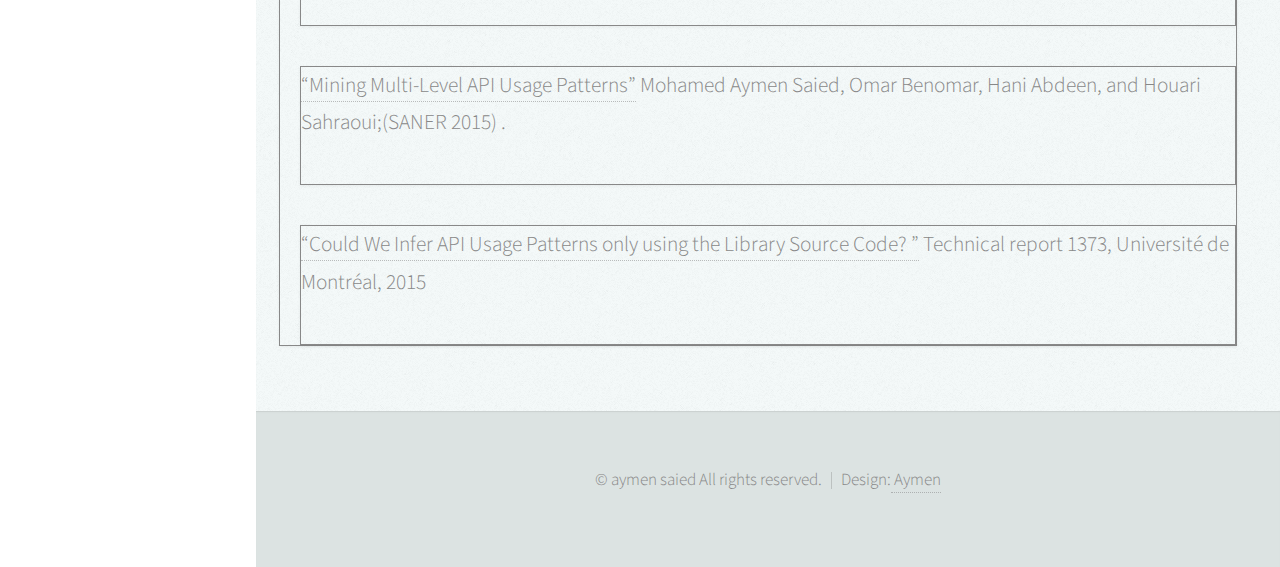
==== commit b3e466ae: "Add files via upload" ====
--- a/publications.html
+++ b/publications.html
@@ -6,17 +6,18 @@
 		<meta name="description" content="" />
 		<meta name="keywords" content="" />
 		<!--[if lte IE 8]><script src="css/ie/html5shiv.js"></script><![endif]-->
+		<link rel="stylesheet" href="css/skel.css" />
+		<link rel="stylesheet" href="css/style.css" />
+		<link rel="stylesheet" href="css/style-wide.css" />
 		<script src="js/jquery.min.js"></script>
 		<script src="js/jquery.scrolly.min.js"></script>
 		<script src="js/jquery.scrollzer.min.js"></script>
 		<script src="js/skel.min.js"></script>
 		<script src="js/skel-layers.min.js"></script>
 		<script src="js/init.js"></script>
-		<noscript>
-			<link rel="stylesheet" href="css/skel.css" />
-			<link rel="stylesheet" href="css/style.css" />
-			<link rel="stylesheet" href="css/style-wide.css" />
-		</noscript>
+
+
+
 		<!--[if lte IE 9]><link rel="stylesheet" href="css/ie/v9.css" /><![endif]-->
 		<!--[if lte IE 8]><link rel="stylesheet" href="css/ie/v8.css" /><![endif]-->
 	</head>
